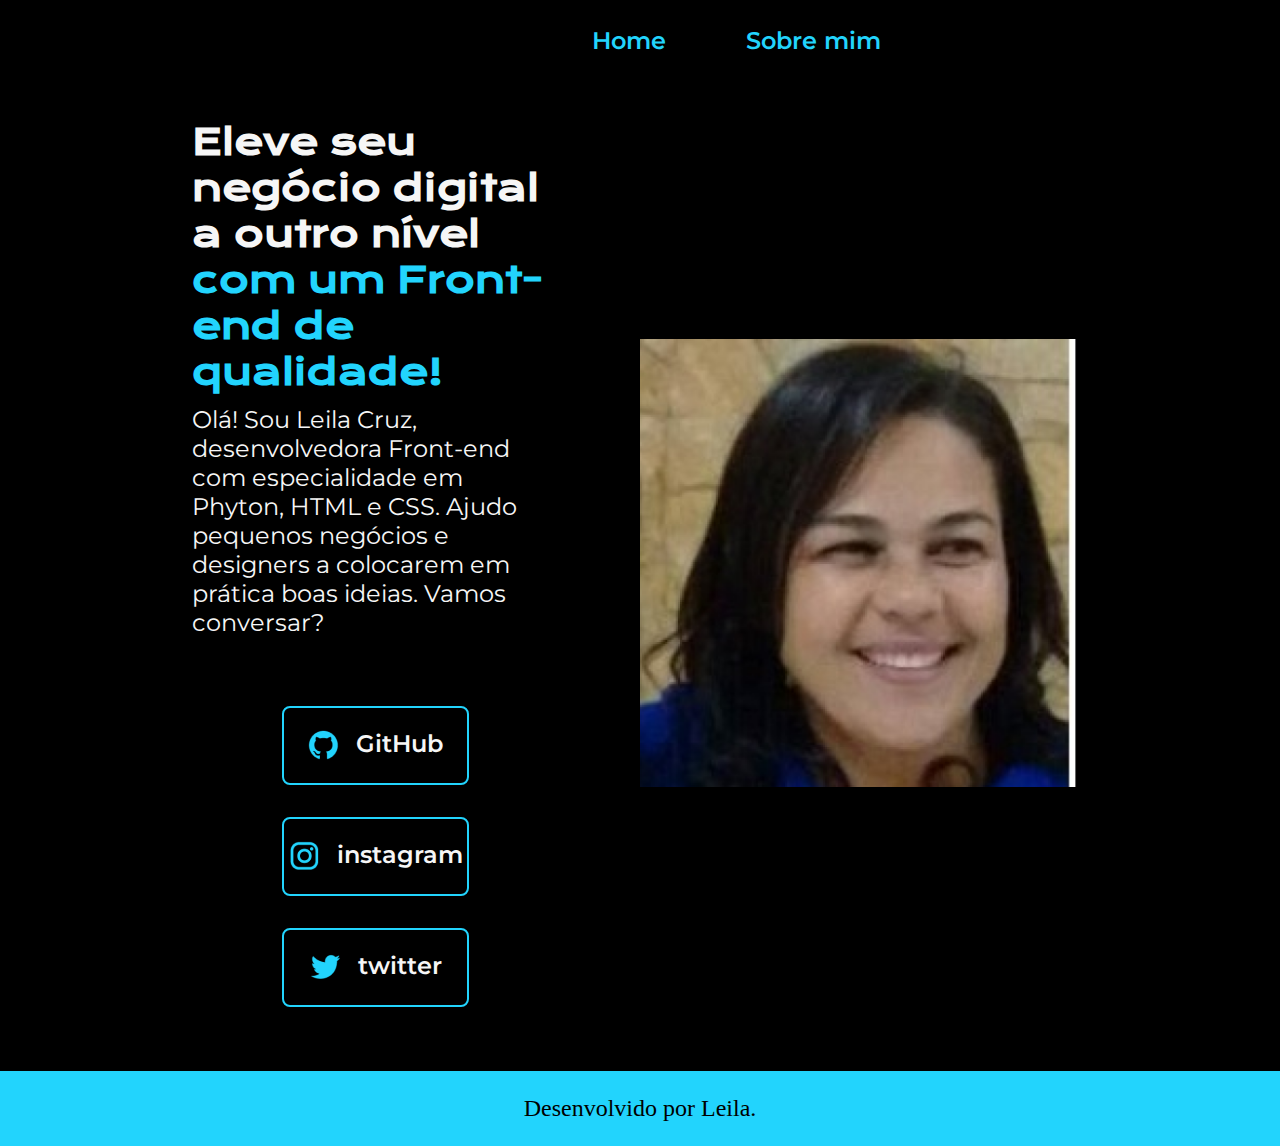
==== index.html @ f75d9398 "Add files via upload" ====
<!DOCTYPE html>
<html lang="pt-br">

<head>
    <meta charset="UTF-8">
    <meta http-equiv="X-UA-Compatible" content="IE=edge">
    <meta name="viewport" content="width=device-width, initial-scale=1.0">
    <title>Portifolio</title>
    <link rel="stylesheet" href="./styles/style.css">
</head>

<!DOCTYPE html>
<html lang="pt-br">


<body>
    <header class="cabecalho">
        <nav class="cabecalho__menu">
            <a class="cabecalho__menu__link" href="index.html">Home</a>
            <a class="cabecalho__menu__link" href="about.html">Sobre mim</a>
        </nav>
    </header>



</body>
</html>
    <main class="apresentacao">
        <section class="apresentacao__conteudo">
            <h1 class="apresentacao__conteudo__titulo">Eleve seu negócio digital a outro nível<strong 
            class="titulo-destaque"> com um Front-end de qualidade!</strong></h1>
            <p class="apresentacao__conteudo__texto">Olá! Sou Leila Cruz, desenvolvedora
            Front-end com especialidade em Phyton, HTML e
            CSS. Ajudo pequenos negócios e designers a
            colocarem em prática boas ideias. Vamos
            conversar?</p>
            <div class="apresentacao__links">
                <h2>Acesse minhas redes:</h2>
                <a class="apresentacao__links__navegacao" href="https://github.com/LeilaPereiradaCruz">
                    <img src="./assets/github.png">GitHub</a>
                <a class="apresentacao__links__navegacao" href="https://www.instagram.com/cleilapereirada/">
                    <img src="./assets/instagram.png"> instagram</a>
            
                <a  class="apresentacao__links__navegacao" href="https://twitter.com/leilaengenharia">
                    <img src="./assets/twitter.png">twitter</a></div>
        </section>
        <img class= "apresentacao__imagem" src="./assets/perfilwe.png" alt="Foto da Joana Santos programando">
    </main>
    <!DOCTYPE html>
    <html lang="pt-br">
    
     
        <footer class="rodape">
            <p>Desenvolvido por Leila.</p>
        </footer>
    </body>
    </html>
---- styles/style.css ----
@import url('https://fonts.googleapis.com/css2?family=Krona+One&family=Montserrat:wght@400;600&display=swap');
:root {
    --cor-primaria: #000000;
    --cor-secundaria: #F6F6F6;
    --cor-terciaria: #22D4FD;
    --cor-hover: #272727;

    --fonte-primaria: 'Krona One', sans-serif;
    --font-secundaria: 'Montserrat', sans-serif;
}
*{
    margin: 0;
    padding: 0;
}

body{
    
    box-sizing: border-box;
    background-color: var(--cor-primaria);
    color: var();
}
.cabecalho {
    padding: 2% 0% 0% 15%;
}

.cabecalho__menu {
    display: flex;
    gap: 80px;
    justify-content: center;
    align-items: center;
}

.cabecalho__menu__link {
    font-family: var(--font-secundaria);
    font-size: 1.5rem;
    font-weight: 600;
    color: var(--cor-terciaria);
    text-decoration: none;
}


.cabecalho__menu__link:hover {
    color: var(--cor-hover);
}

.titulo-destaque{
    color: var(--cor-terciaria);
}

.apresentacao{
    margin: 5% 15%;
    display: flex;
    align-items: center;
    justify-content: space-between;
    gap: 82px;
}
.apresentacao__conteudo{
    width: 50%;
    display: flex;
    flex-direction: column;
    gap: 10px;
}

.apresentacao__conteudo__titulo{
    font-size: 2.25rem;
    font-family: var(--fonte-primaria);
    color: var(--cor-secundaria);
}

.apresentacao__conteudo__texto{
    font-size: 1.5rem;
    font-family: var(--font-secundaria);
    text-decoration: none;
    color: var(--cor-secundaria);
}


.apresentacao__links{
    display: flex;
    flex-direction: column;
    justify-content: space-between;
    align-items: center;
    gap: 32px;
}
.apresentacao__links__subtitulo{
    font-family:var(--fonte-primaria);
    font-weight: 400;
    font-size: 1.5rem}



.apresentacao__links__navegacao {
    display: flex;
    justify-content: center;
    gap: 16px;
    border: 2px solid var(--cor-terciaria);
    width: 50%;
    text-align: center;
    border-radius: 8px;
    font-size: 1.5rem;
    font-weight: 600;
    padding: 21.5px 0;
    text-decoration: none;
    color: var(--cor-secundaria);
    font-family: var(--font-secundaria);
}

    
    .apresentacao__links__navegacao:hover {
        background-color: var(--cor-hover);
    }
   
    .apresentacao__imagem{
        width: 50%;
    }
    .rodape {
        padding: 24px;
        color: var(--cor-primaria);
        background-color: var(--cor-terciaria);
        text-align: center;
        font-family: var(--cor-secundaria);
        font-size: 1.5rem;
        font-weight: 400;
    }
    @media (max-width: 1200px) {
        .cabecalho {
            padding: 10%;
        }
    
        .cabecalho__menu {
            justify-content: center;
        }
    
        .apresentacao {
            flex-direction: column-reverse;
            padding: 5%;
        }
        .apresentacao__conteudo {
            width: auto;
        }
    }
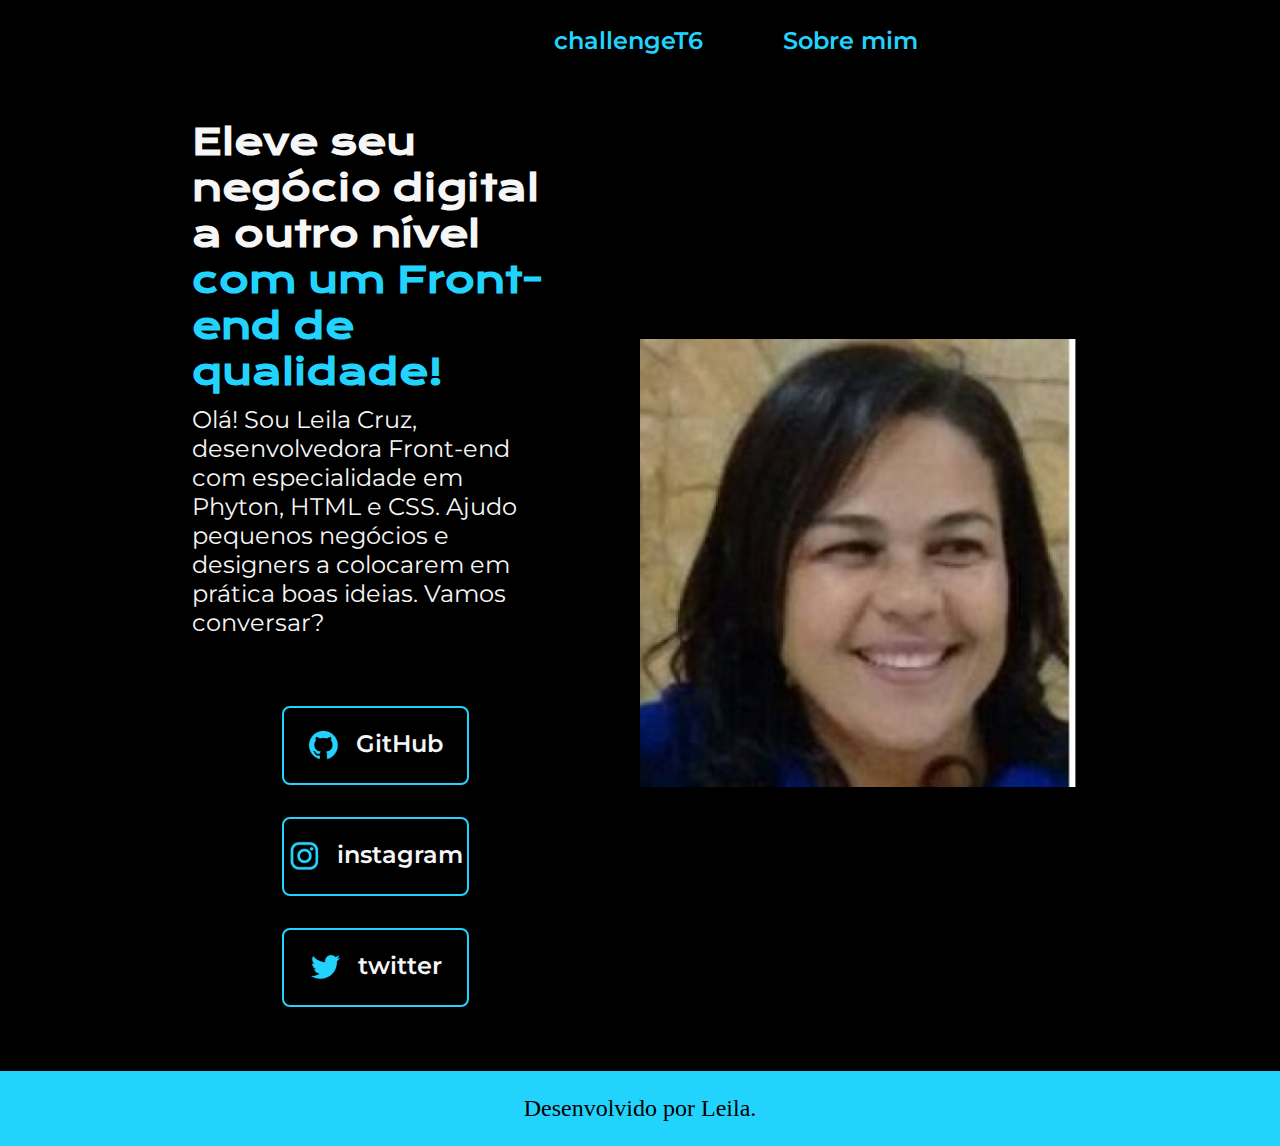
==== commit 79a69b82: "arquivos com link para desafio" ====
--- a/index.html
+++ b/index.html
@@ -1,57 +1,57 @@
-<!DOCTYPE html>
-<html lang="pt-br">
-
-<head>
-    <meta charset="UTF-8">
-    <meta http-equiv="X-UA-Compatible" content="IE=edge">
-    <meta name="viewport" content="width=device-width, initial-scale=1.0">
-    <title>Portifolio</title>
-    <link rel="stylesheet" href="./styles/style.css">
-</head>
-
-<!DOCTYPE html>
-<html lang="pt-br">
-
-
-<body>
-    <header class="cabecalho">
-        <nav class="cabecalho__menu">
-            <a class="cabecalho__menu__link" href="index.html">Home</a>
-            <a class="cabecalho__menu__link" href="about.html">Sobre mim</a>
-        </nav>
-    </header>
-
-
-
-</body>
-</html>
-    <main class="apresentacao">
-        <section class="apresentacao__conteudo">
-            <h1 class="apresentacao__conteudo__titulo">Eleve seu negócio digital a outro nível<strong 
-            class="titulo-destaque"> com um Front-end de qualidade!</strong></h1>
-            <p class="apresentacao__conteudo__texto">Olá! Sou Leila Cruz, desenvolvedora
-            Front-end com especialidade em Phyton, HTML e
-            CSS. Ajudo pequenos negócios e designers a
-            colocarem em prática boas ideias. Vamos
-            conversar?</p>
-            <div class="apresentacao__links">
-                <h2>Acesse minhas redes:</h2>
-                <a class="apresentacao__links__navegacao" href="https://github.com/LeilaPereiradaCruz">
-                    <img src="./assets/github.png">GitHub</a>
-                <a class="apresentacao__links__navegacao" href="https://www.instagram.com/cleilapereirada/">
-                    <img src="./assets/instagram.png"> instagram</a>
-            
-                <a  class="apresentacao__links__navegacao" href="https://twitter.com/leilaengenharia">
-                    <img src="./assets/twitter.png">twitter</a></div>
-        </section>
-        <img class= "apresentacao__imagem" src="./assets/perfilwe.png" alt="Foto da Joana Santos programando">
-    </main>
-    <!DOCTYPE html>
-    <html lang="pt-br">
-    
-     
-        <footer class="rodape">
-            <p>Desenvolvido por Leila.</p>
-        </footer>
-    </body>
+<!DOCTYPE html>
+<html lang="pt-br">
+
+<head>
+    <meta charset="UTF-8">
+    <meta http-equiv="X-UA-Compatible" content="IE=edge">
+    <meta name="viewport" content="width=device-width, initial-scale=1.0">
+    <title>Portifolio</title>
+    <link rel="stylesheet" href="./styles/style.css">
+</head>
+
+<!DOCTYPE html>
+<html lang="pt-br">
+
+
+<body>
+    <header class="cabecalho">
+        <nav class="cabecalho__menu">
+            <a class="cabecalho__menu__link" href="challenge.html">challengeT6</a>
+            <a class="cabecalho__menu__link" href="about.html">Sobre mim</a>
+        </nav>
+    </header>
+
+
+
+</body>
+</html>
+    <main class="apresentacao">
+        <section class="apresentacao__conteudo">
+            <h1 class="apresentacao__conteudo__titulo">Eleve seu negócio digital a outro nível<strong 
+            class="titulo-destaque"> com um Front-end de qualidade!</strong></h1>
+            <p class="apresentacao__conteudo__texto">Olá! Sou Leila Cruz, desenvolvedora
+            Front-end com especialidade em Phyton, HTML e
+            CSS. Ajudo pequenos negócios e designers a
+            colocarem em prática boas ideias. Vamos
+            conversar?</p>
+            <div class="apresentacao__links">
+                <h2>Acesse minhas redes:</h2>
+                <a class="apresentacao__links__navegacao" href="https://github.com/LeilaPereiradaCruz">
+                    <img src="./assets/github.png">GitHub</a>
+                <a class="apresentacao__links__navegacao" href="https://www.instagram.com/cleilapereirada/">
+                    <img src="./assets/instagram.png"> instagram</a>
+            
+                <a  class="apresentacao__links__navegacao" href="https://twitter.com/leilaengenharia">
+                    <img src="./assets/twitter.png">twitter</a></div>
+        </section>
+        <img class= "apresentacao__imagem" src="./assets/perfilwe.png">
+    </main>
+    <!DOCTYPE html>
+    <html lang="pt-br">
+    
+     
+        <footer class="rodape">
+            <p>Desenvolvido por Leila.</p>
+        </footer>
+    </body>
     </html>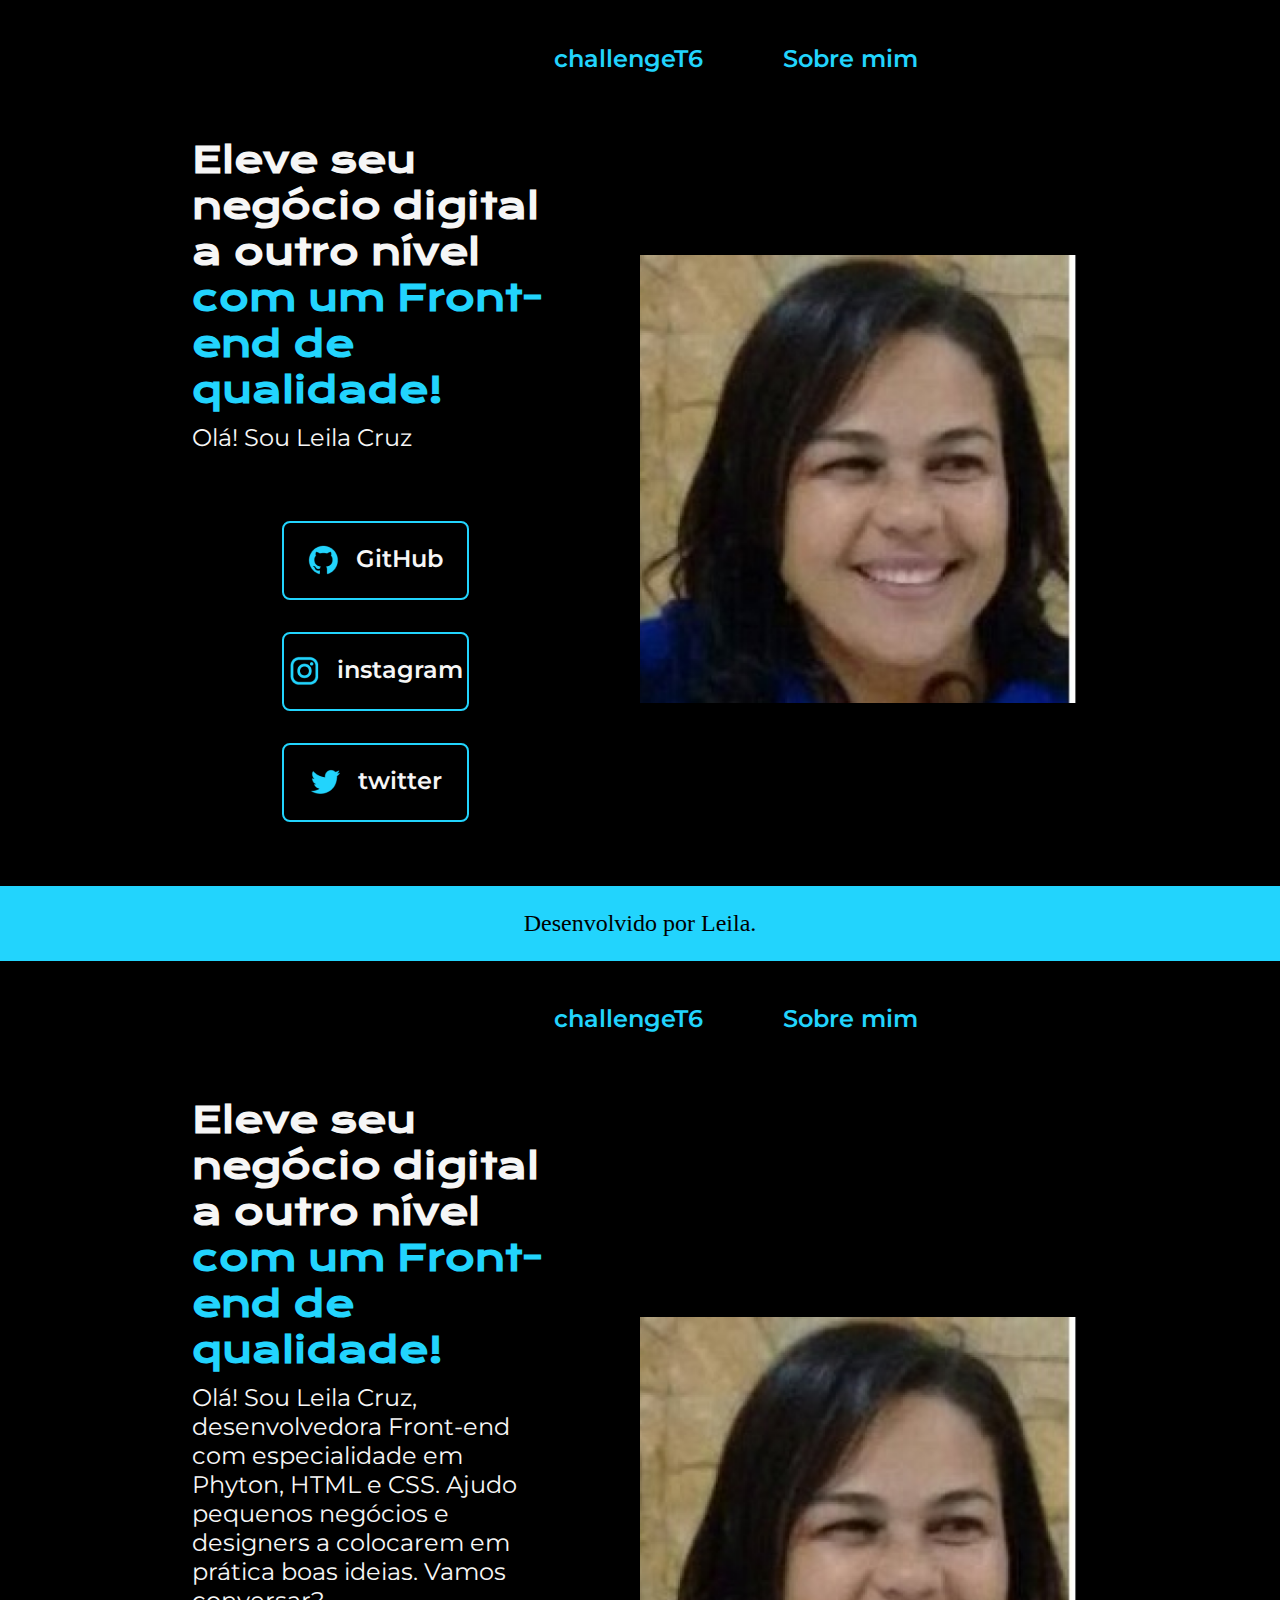
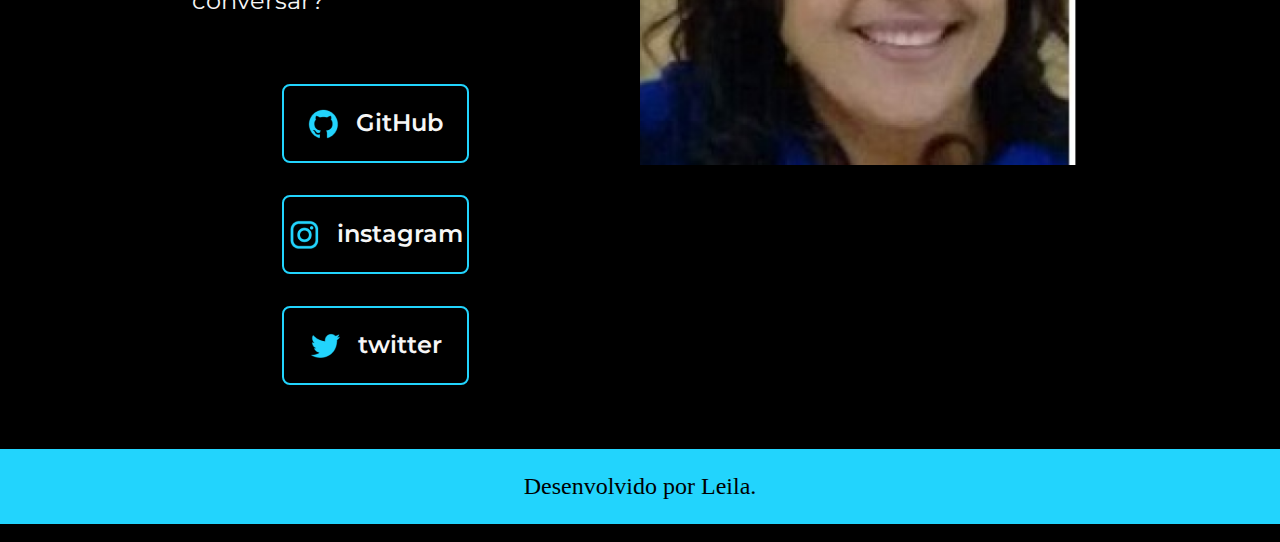
==== commit 45ef03a9: "Add files via upload" ====
--- a/index.html
+++ b/index.html
@@ -1,3 +1,57 @@
+<<<<<<< HEAD
+<!DOCTYPE html>
+<html lang="pt-br">
+
+<head>
+    <meta charset="UTF-8">
+    <meta http-equiv="X-UA-Compatible" content="IE=edge">
+    <meta name="viewport" content="width=device-width, initial-scale=1.0">
+    <title>Portifolio</title>
+    <link rel="stylesheet" href="./styles/style.css">
+</head>
+
+<!DOCTYPE html>
+<html lang="pt-br">
+
+
+<body>
+    <header class="cabecalho">
+        <nav class="cabecalho__menu">
+            <a class="cabecalho__menu__link" href="challenge.html">challengeT6</a>
+            <a class="cabecalho__menu__link" href="about.html">Sobre mim</a>
+        </nav>
+    </header>
+
+
+
+</body>
+</html>
+    <main class="apresentacao">
+        <section class="apresentacao__conteudo">
+            <h1 class="apresentacao__conteudo__titulo">Eleve seu negócio digital a outro nível<strong 
+            class="titulo-destaque"> com um Front-end de qualidade!</strong></h1>
+            <p class="apresentacao__conteudo__texto">Olá! Sou Leila Cruz</p>
+            <div class="apresentacao__links">
+                <h2>Acesse minhas redes:</h2>
+                <a class="apresentacao__links__navegacao" href="https://github.com/LeilaPereiradaCruz">
+                    <img src="./assets/github.png">GitHub</a>
+                <a class="apresentacao__links__navegacao" href="https://www.instagram.com/cleilapereirada/">
+                    <img src="./assets/instagram.png"> instagram</a>
+            
+                <a  class="apresentacao__links__navegacao" href="https://twitter.com/leilaengenharia">
+                    <img src="./assets/twitter.png">twitter</a></div>
+        </section>
+        <img class= "apresentacao__imagem" src="./assets/perfilwe.png">
+    </main>
+    <!DOCTYPE html>
+    <html lang="pt-br">
+    
+     
+        <footer class="rodape">
+            <p>Desenvolvido por Leila.</p>
+        </footer>
+    </body>
+=======
 <!DOCTYPE html>
 <html lang="pt-br">
 
@@ -54,4 +108,5 @@
             <p>Desenvolvido por Leila.</p>
         </footer>
     </body>
+>>>>>>> 79a69b8292781d1ec3afaada8287c4eccf143b94
     </html>